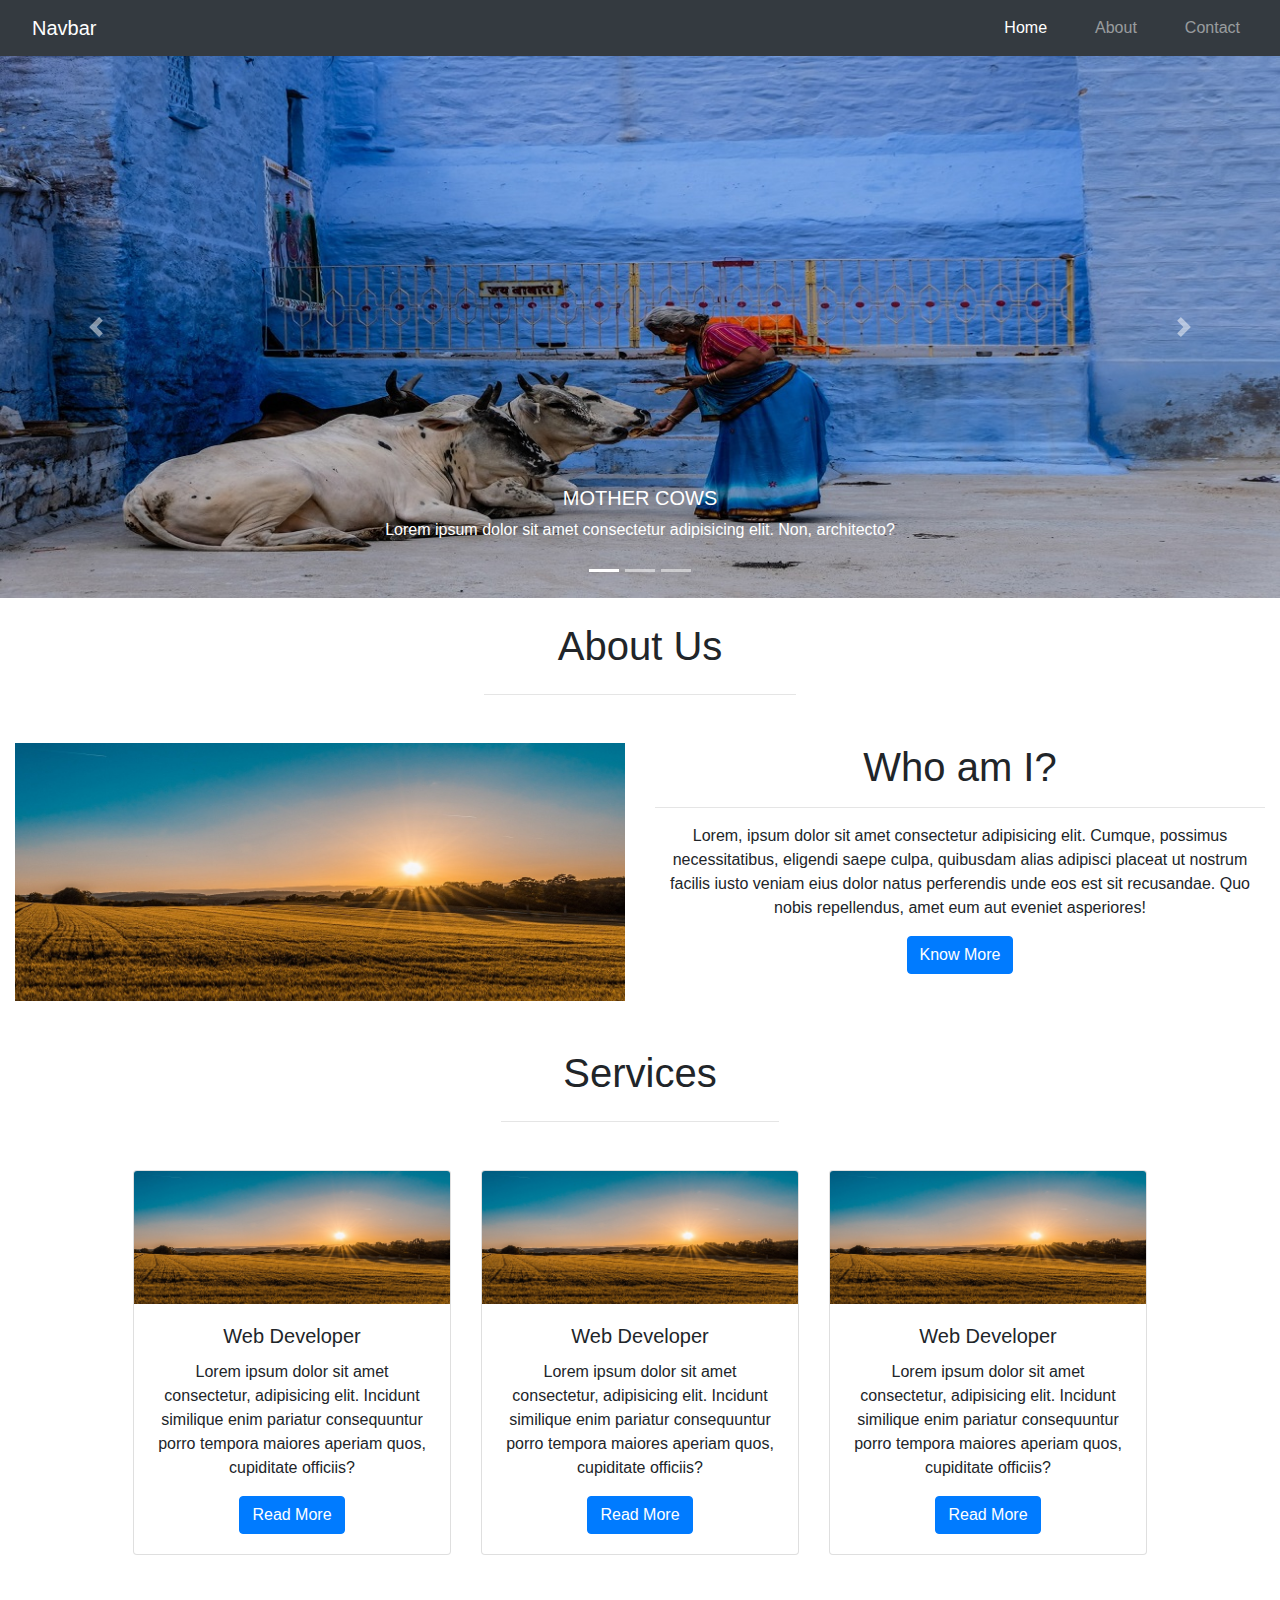
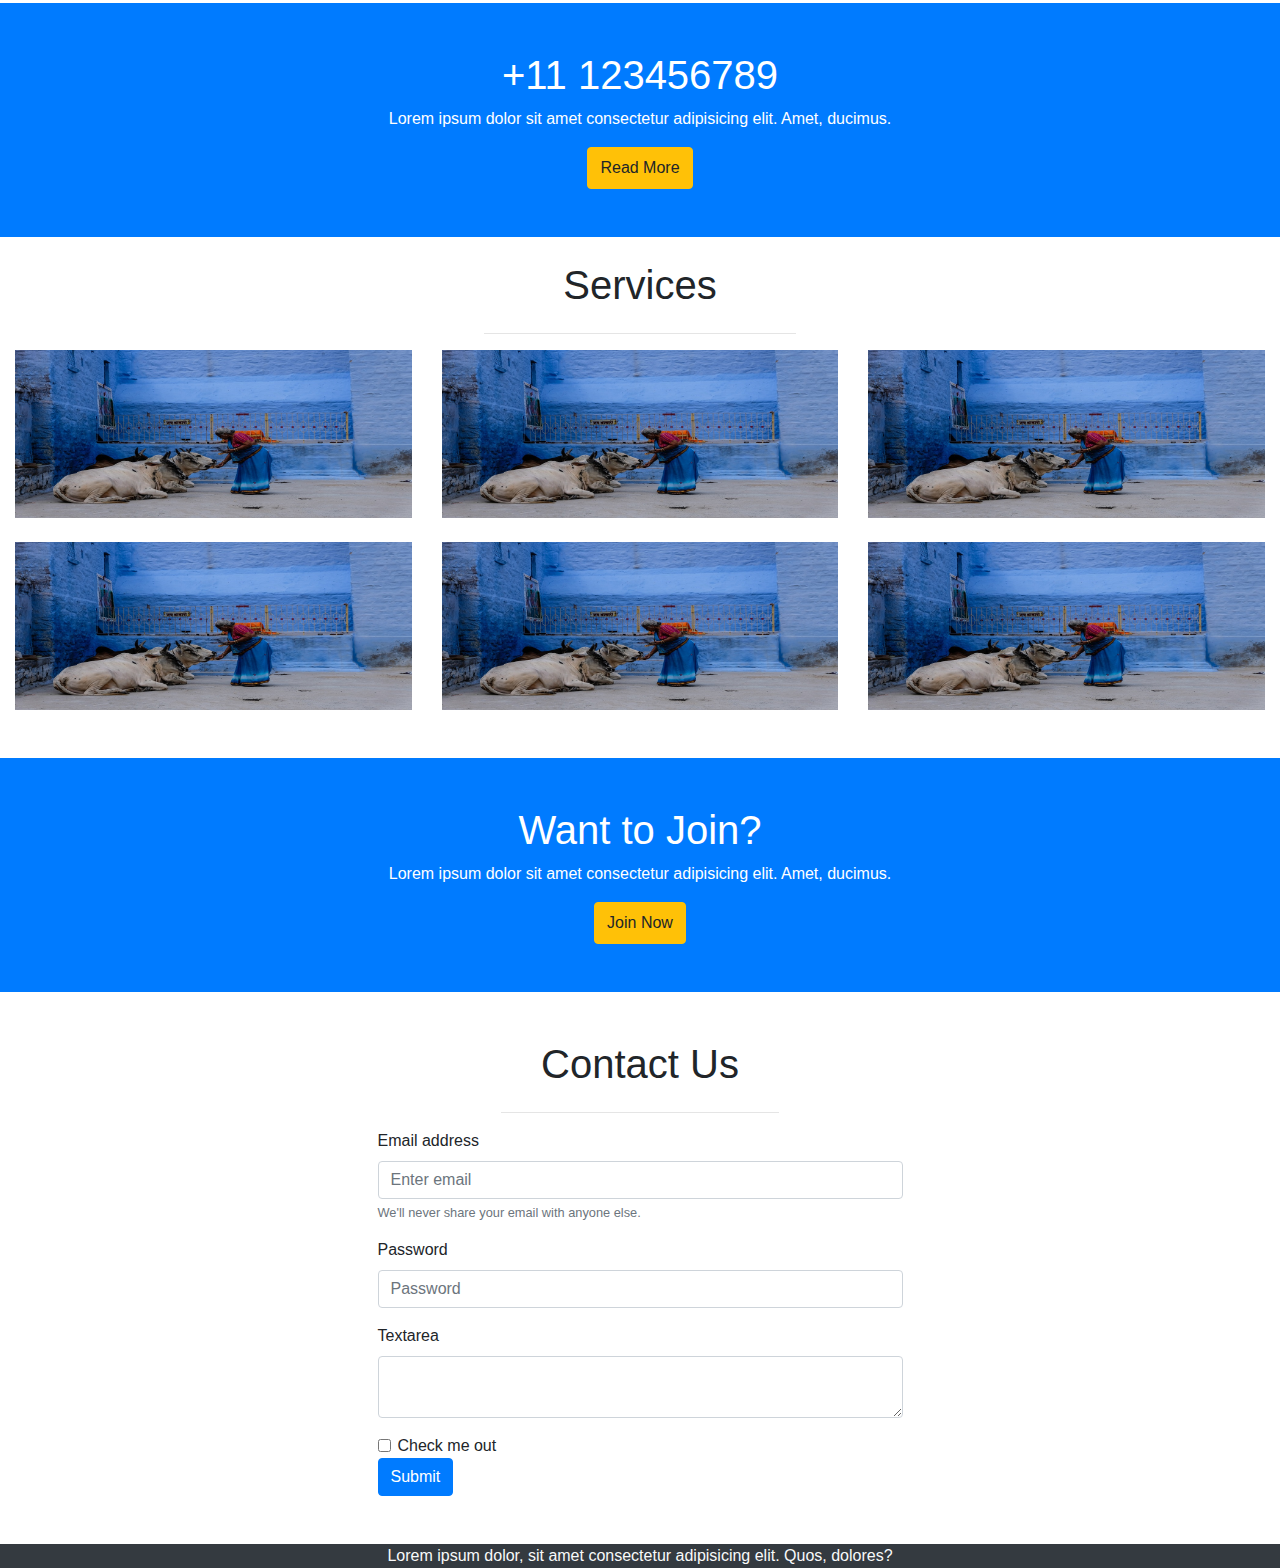
==== index.html @ 54015bba "First Commit" ====
<!DOCTYPE html>
<html lang="en">
<head>
    <meta charset="UTF-8">
    <meta http-equiv="X-UA-Compatible" content="IE=edge">
    <meta name="viewport" content="width=device-width, initial-scale=1.0">
    <title>The Beautiful INDIA</title>
    <link rel="stylesheet" href="css/style.css">
    <link href="css/bootstrap.min.css" rel="stylesheet">
    
</head>
<body>
    
    <nav class="navbar navbar-expand-lg navbar-dark bg-dark">
        <a class="navbar-brand ml-3" href="#">Navbar</a>
        <button class="navbar-toggler" type="button" data-toggle="collapse" data-target="#navbarSupportedContent" aria-controls="navbarSupportedContent" aria-expanded="false" aria-label="Toggle navigation">
          <span class="navbar-toggler-icon"></span>
        </button>
      
        <div class="collapse navbar-collapse" id="navbarSupportedContent">
          <ul class="navbar-nav ml-auto">
            <li class="nav-item active mx-3">
              <a class="nav-link" href="index.html">Home <span class="sr-only">(current)</span></a>
            </li>
            <li class="nav-item mx-3">
              <a class="nav-link" href="about.html">About</a>
            </li>
            
            <li class="nav-item mx-3">
              <a class="nav-link " href="#">Contact</a>
            </li>
          </ul>
          
        </div>
      </nav>


      <!-- Carousel -->


      <div id="carouselExampleIndicators" class="carousel slide" data-ride="carousel">
        <ol class="carousel-indicators">
          <li data-target="#carouselExampleIndicators" data-slide-to="0" class="active"></li>
          <li data-target="#carouselExampleIndicators" data-slide-to="1"></li>
          <li data-target="#carouselExampleIndicators" data-slide-to="2"></li>
        </ol>
        <div class="carousel-inner">
          <div class="carousel-item active">
            <img class="d-block w-100" src="images/monthaye-b1Ywo-ZKtTs-unsplash.jpg" alt="First slide">
            <div class="carousel-caption d-none d-md-block">
                <h5>MOTHER COWS</h5>
                <p>Lorem ipsum dolor sit amet consectetur adipisicing elit. Non, architecto?</p>
              </div>
        </div>
          <div class="carousel-item">
            <img class="d-block w-100" src="images/vivek-doshi-HWP2okTVyMk-unsplash.jpg" alt="Second slide">
            <div class="carousel-caption d-none d-md-block">
                <h5>PEACOCK</h5>
                <p>Lorem, ipsum dolor sit amet consectetur adipisicing elit. Rem, ab.</p>
              </div>
        </div>
          <div class="carousel-item">
            <img class="d-block w-100" src="images/federico-respini-sYffw0LNr7s-unsplash.jpg" alt="Third slide">  
            <div class="carousel-caption d-none d-md-block">
                <h5>Farms</h5>
                <p>Lorem ipsum dolor sit amet consectetur adipisicing elit. Cumque, velit?</p>
              </div>
        </div>
        </div>

        <a class="carousel-control-prev" href="#carouselExampleIndicators" role="button" data-slide="prev">
          <span class="carousel-control-prev-icon" aria-hidden="true"></span>
          <span class="sr-only">Previous</span>
        </a>
        <a class="carousel-control-next" href="#carouselExampleIndicators" role="button" data-slide="next">
          <span class="carousel-control-next-icon" aria-hidden="true"></span>
          <span class="sr-only">Next</span>
        </a>
      </div>


    <section>
        <div class="container-fluid">
            <h1 class="text-center text-capitalize my-4">About us</h1>
            <hr class="w-25 mx-auto">

            <div class="row my-5">
                <div class="col-lg-6 col-md-6 col-12">
                    <img src="images/federico-respini-sYffw0LNr7s-unsplash.jpg" class="img-fluid" alt="">
                </div>
                <div class="col-lg-6 col-md-6 col-12 text-center">
                    <h1>Who am I?</h1>
                    <hr>
                    <p>Lorem, ipsum dolor sit amet consectetur adipisicing elit. Cumque, possimus necessitatibus, eligendi saepe culpa, quibusdam alias adipisci placeat ut nostrum facilis iusto veniam eius dolor natus perferendis unde eos est sit recusandae. Quo nobis repellendus, amet eum aut eveniet asperiores!</p>
                    <button class="btn btn-primary">Know More</button>
                </div>
            </div>
        </div>
        
    </section>


    <section>
        <div class="container">
            <h1 class="text-center text-capitalize my-4">Services</h1>
            <hr class="w-25 mx-auto">

            <div class="row text-center justify-content-center px-5 my-5">
                <div class="col-lg-4 col-md-6 col-12 ">
                    <div class="card">
                        <img class="card-img-top" src="images/federico-respini-sYffw0LNr7s-unsplash.jpg" alt="Card image cap">
                        <div class="card-body">
                          <h5 class="card-title">Web Developer</h5>
                          <p class="card-text">Lorem ipsum dolor sit amet consectetur, adipisicing elit. Incidunt similique enim pariatur consequuntur porro tempora maiores aperiam quos, cupiditate officiis?</p>
                          <a href="#" class="btn btn-primary">Read More</a>
                        </div>
                    </div>
                </div>

                <div class="col-lg-4 col-md-6 col-12">
                    <div class="card" >
                        <img class="card-img-top" src="images/federico-respini-sYffw0LNr7s-unsplash.jpg" alt="Card image cap">
                        <div class="card-body">
                          <h5 class="card-title">Web Developer</h5>
                          <p class="card-text">Lorem ipsum dolor sit amet consectetur, adipisicing elit. Incidunt similique enim pariatur consequuntur porro tempora maiores aperiam quos, cupiditate officiis?</p>
                          <a href="#" class="btn btn-primary">Read More</a>
                        </div>
                    </div>
                </div>

                <div class="col-lg-4 col-md-6 col-12">
                    <div class="card">
                        <img class="card-img-top" src="images/federico-respini-sYffw0LNr7s-unsplash.jpg" alt="Card image cap">
                        <div class="card-body">
                          <h5 class="card-title">Web Developer</h5>
                          <p class="card-text">Lorem ipsum dolor sit amet consectetur, adipisicing elit. Incidunt similique enim pariatur consequuntur porro tempora maiores aperiam quos, cupiditate officiis?</p>
                          <a href="#" class="btn btn-primary">Read More</a>
                        </div>
                    </div>
                </div>
            </div>
        </div>
    </section>


    <section class="bg-primary ">
        <article class="py-5 text-center text-white">
            <h1>+11 123456789</h1>
            <p>Lorem ipsum dolor sit amet consectetur adipisicing elit. Amet, ducimus.</p>
            <button class="btn btn-warning py-2">Read More</button>
        </article>
    </section>


    <section>
        <div class="container-fluid">
            <h1 class="text-center text-capitalize my-4">Services</h1>
            <hr class="w-25 mx-auto">

            <div class="row mb-4">
                <div class="col-lg-4 col-md-2 col-12">
                    <img src="images/monthaye-b1Ywo-ZKtTs-unsplash.jpg" class="img-fluid" alt="">
                </div>
                <div class="col-lg-4 col-md-2 col-12">
                    <img src="images/monthaye-b1Ywo-ZKtTs-unsplash.jpg" class="img-fluid" alt="">
                </div>
                <div class="col-lg-4 col-md-2 col-12">
                    <img src="images/monthaye-b1Ywo-ZKtTs-unsplash.jpg" class="img-fluid" alt="">
                </div>
            </div>

            <div class="row mb-4">
                <div class="col-lg-4 col-md-2 col-12">
                    <img src="images/monthaye-b1Ywo-ZKtTs-unsplash.jpg" class="img-fluid" alt="">
                </div>
                <div class="col-lg-4 col-md-2 col-12">
                    <img src="images/monthaye-b1Ywo-ZKtTs-unsplash.jpg" class="img-fluid" alt="">
                </div>
                <div class="col-lg-4 col-md-2 col-12">
                    <img src="images/monthaye-b1Ywo-ZKtTs-unsplash.jpg" class="img-fluid" alt="">
                </div>
            </div>

        </div>
    </section>


    <section class="bg-primary my-5">
        <article class="py-5 text-center text-white">
            <h1>Want to Join?</h1>
            <p>Lorem ipsum dolor sit amet consectetur adipisicing elit. Amet, ducimus.</p>
            <button class="btn btn-warning py-2" data-toggle="modal" data-target="#exampleModalCenter">Join Now</button>
        </article>

        <div class="modal fade" id="exampleModalCenter" tabindex="-1" role="dialog" aria-labelledby="exampleModalCenterTitle" aria-hidden="true">
            <div class="modal-dialog modal-dialog-centered" role="document">
              <div class="modal-content">
                <div class="modal-header">
                  <h5 class="modal-title" id="exampleModalLongTitle">Signup/Login</h5>
                  <button type="button" class="close" data-dismiss="modal" aria-label="Close">
                    <span aria-hidden="true">&times;</span>
                  </button>
                </div>
                <div class="modal-body">
                    <form>
                        <div class="form-group">
                          <label for="exampleInputEmail1">Email address</label>
                          <input type="email" class="form-control" id="exampleInputEmail1" aria-describedby="emailHelp" placeholder="Enter email">
                          <small id="emailHelp" class="form-text text-muted">We'll never share your email with anyone else.</small>
                        </div>
                        <div class="form-group">
                          <label for="exampleInputPassword1">Password</label>
                          <input type="password" class="form-control" id="exampleInputPassword1" placeholder="Password">
                        </div>
                        <div class="form-check">
                          <input type="checkbox" class="form-check-input" id="exampleCheck1">
                          <label class="form-check-label" for="exampleCheck1">Check me out</label>
                        </div>
                        <button type="submit" class="btn btn-primary">Submit</button>
                      </form>
                </div>
                <div class="modal-footer">
                  <button type="button" class="btn btn-secondary" data-dismiss="modal">Close</button>
                  <button type="button" class="btn btn-primary">Save changes</button>
                </div>
              </div>
            </div>
          </div>
    </section>

    <section>
        <div class="container">
            
                <h1 class="text-center text-capitalize my-4">Contact Us</h1>
                <hr class="w-25 mx-auto">

                <div class="container w-50">
                    <form>
                        <div class="form-group">
                          <label for="exampleInputEmail1">Email address</label>
                          <input type="email" class="form-control" id="exampleInputEmail1" aria-describedby="emailHelp" placeholder="Enter email">
                          <small id="emailHelp" class="form-text text-muted">We'll never share your email with anyone else.</small>
                        </div>
                        <div class="form-group">
                          <label for="exampleInputPassword1">Password</label>
                          <input type="password" class="form-control" id="exampleInputPassword1" placeholder="Password">
                        </div>
                        
                        <div class="form-group">
                            <label for="">Textarea</label>
                            <Textarea class="form-control"></Textarea>
                        </div>
                        <div class="form-check">
                            <input type="checkbox" class="form-check-input" id="exampleCheck1">
                            <label class="form-check-label" for="exampleCheck1">Check me out</label>
                          </div>
                        <button type="submit" class="btn btn-primary">Submit</button>
                      </form>
                </div>
        </div>
    </section>

    <footer class="text-center bg-dark text-light mt-5">Lorem ipsum dolor, sit amet consectetur adipisicing elit. Quos, dolores?</footer>

      <script src="https://code.jquery.com/jquery-3.2.1.slim.min.js" integrity="sha384-KJ3o2DKtIkvYIK3UENzmM7KCkRr/rE9/Qpg6aAZGJwFDMVNA/GpGFF93hXpG5KkN" crossorigin="anonymous"></script>
      <script src="https://cdnjs.cloudflare.com/ajax/libs/popper.js/1.12.9/umd/popper.min.js" integrity="sha384-ApNbgh9B+Y1QKtv3Rn7W3mgPxhU9K/ScQsAP7hUibX39j7fakFPskvXusvfa0b4Q" crossorigin="anonymous"></script>
      <script src="https://maxcdn.bootstrapcdn.com/bootstrap/4.0.0/js/bootstrap.min.js" integrity="sha384-JZR6Spejh4U02d8jOt6vLEHfe/JQGiRRSQQxSfFWpi1MquVdAyjUar5+76PVCmYl" crossorigin="anonymous"></script>
    
</body>
</html>
---- css/style.css ----
*{
    margin: 0;
    padding:0;
}
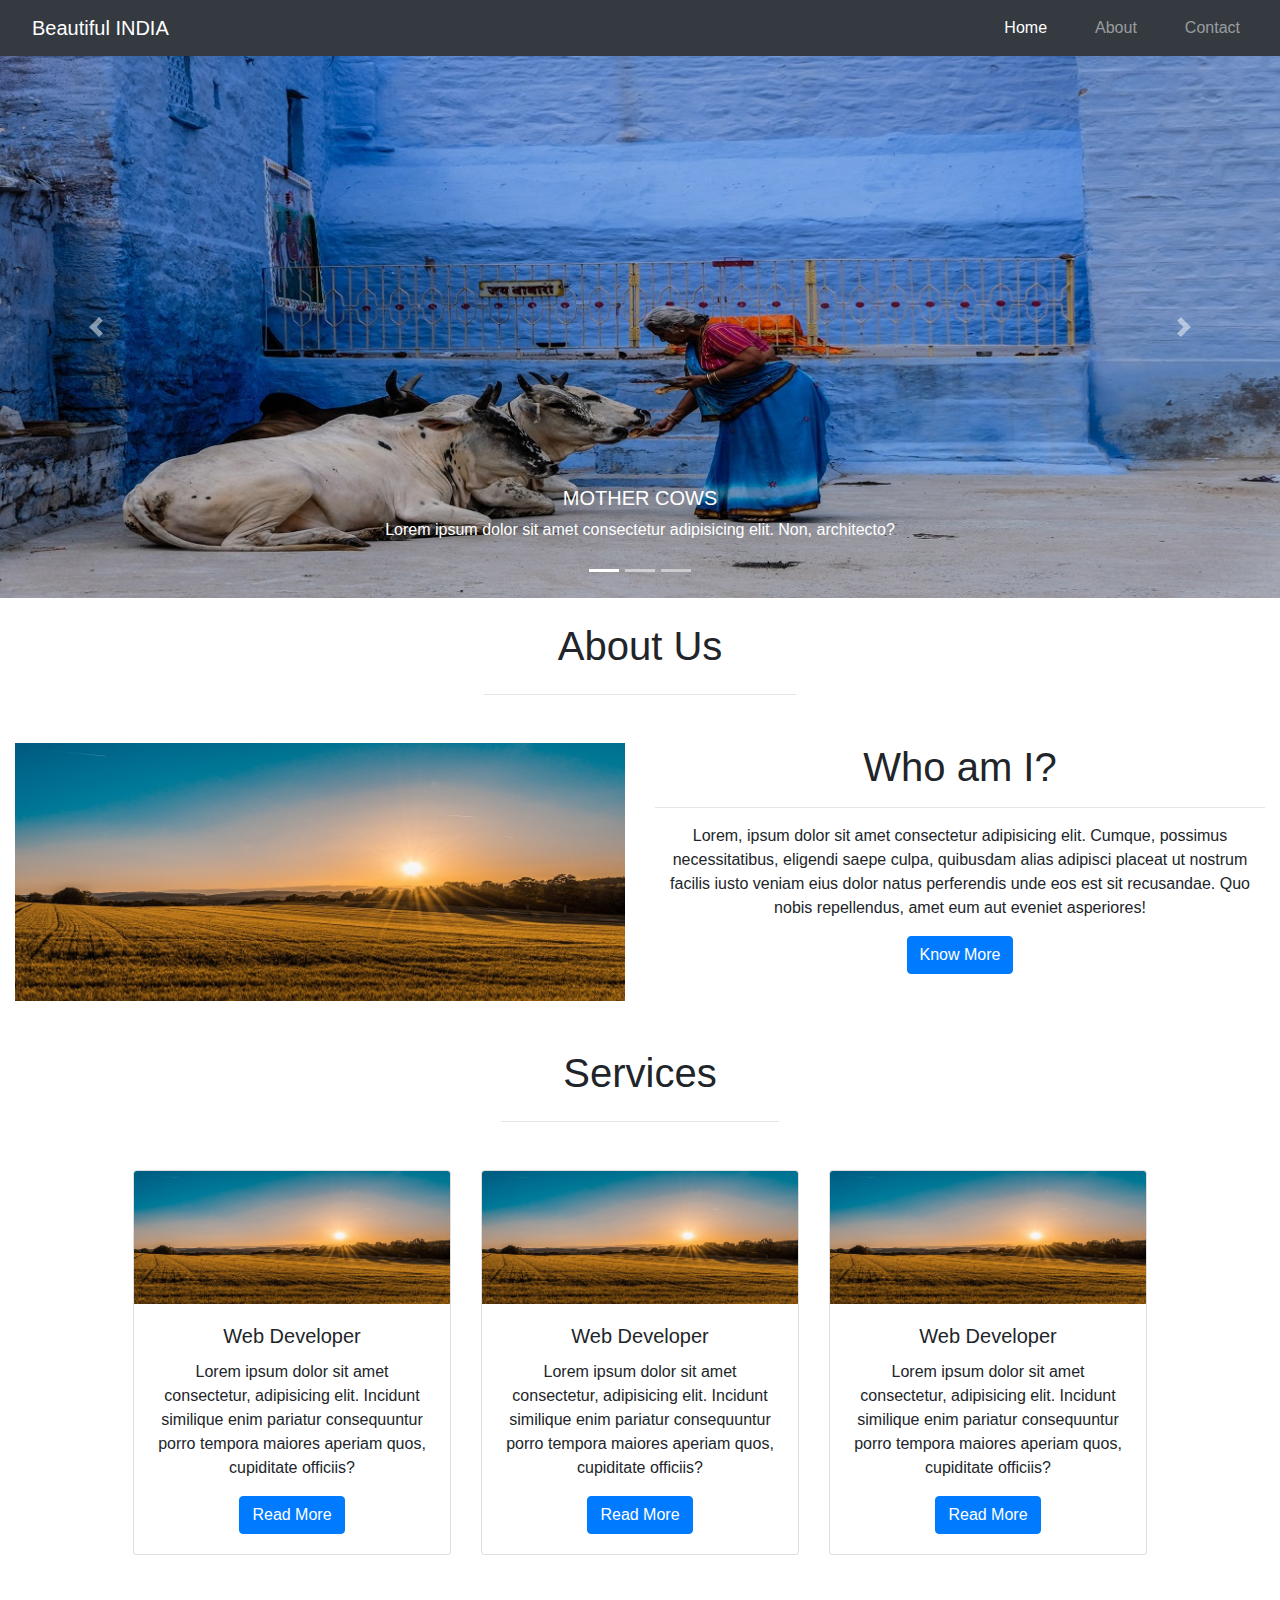
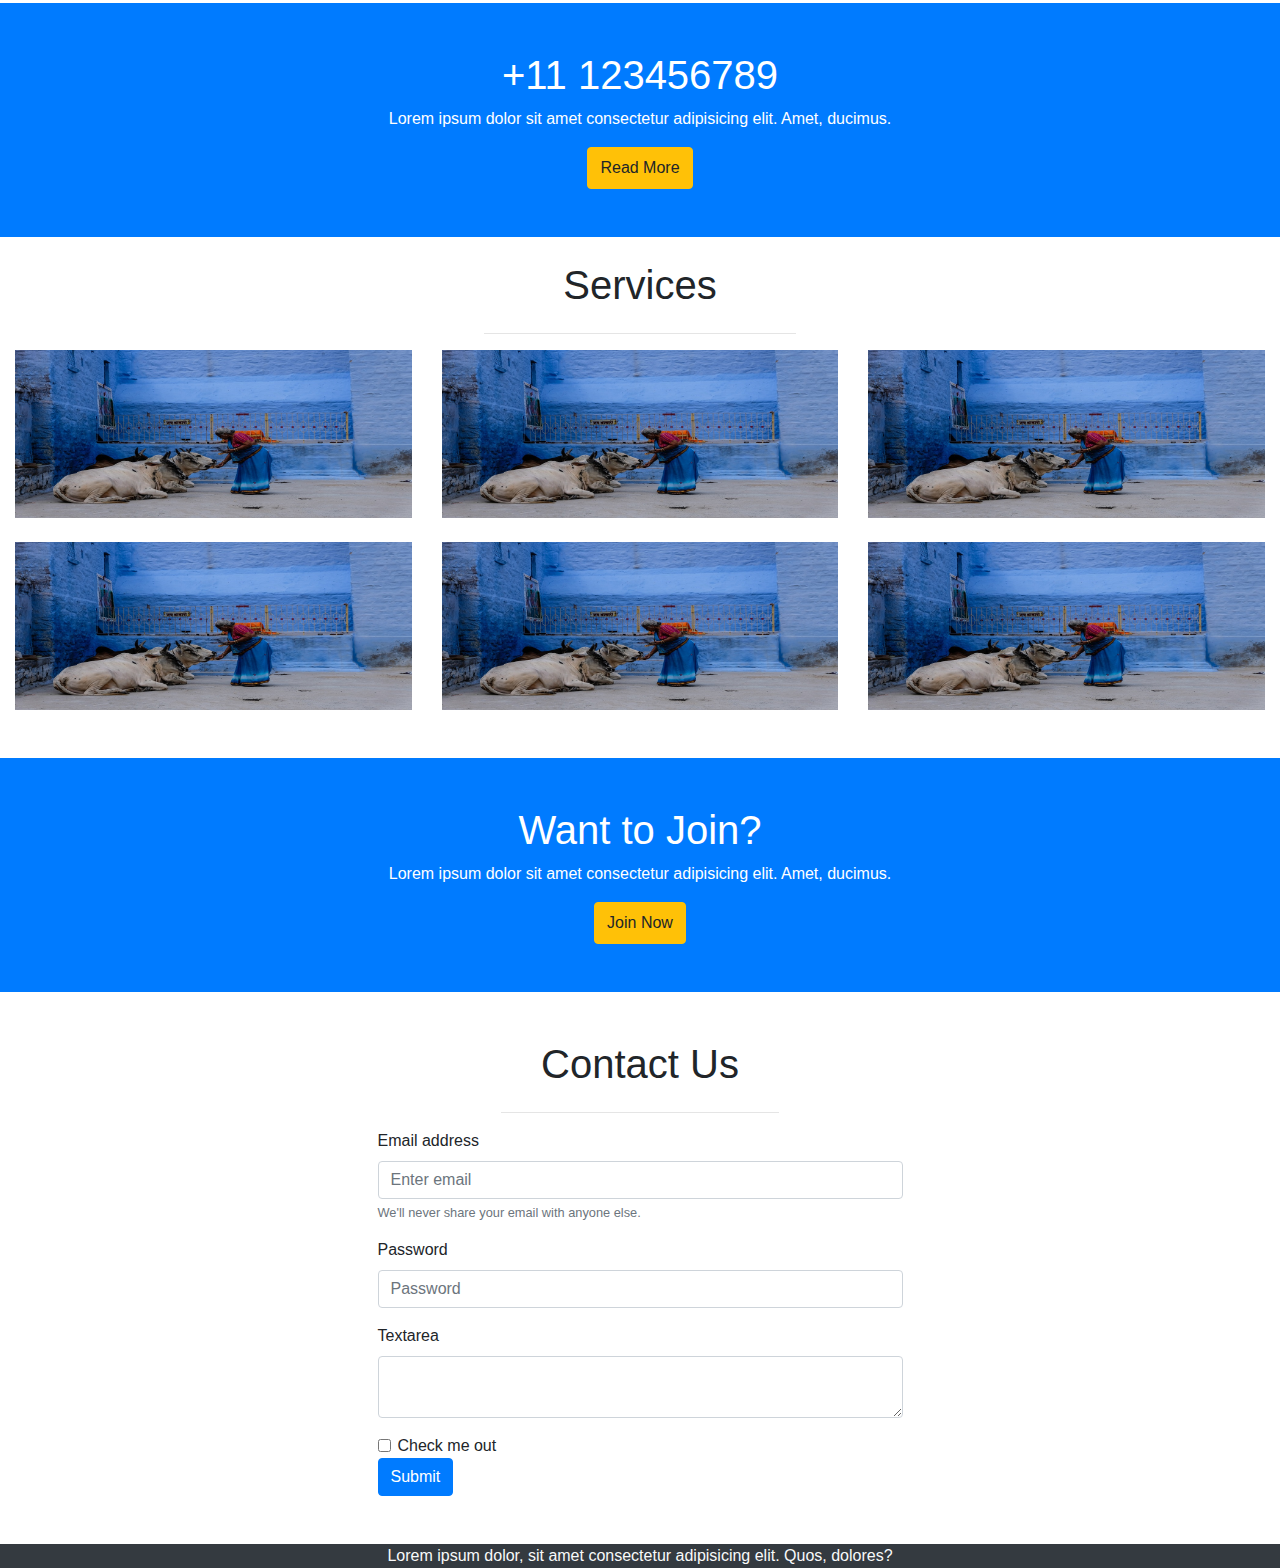
==== commit 55a61e17: "Changed title" ====
--- a/index.html
+++ b/index.html
@@ -12,7 +12,7 @@
 <body>
     
     <nav class="navbar navbar-expand-lg navbar-dark bg-dark">
-        <a class="navbar-brand ml-3" href="#">Navbar</a>
+        <a class="navbar-brand ml-3" href="#">Beautiful INDIA</a>
         <button class="navbar-toggler" type="button" data-toggle="collapse" data-target="#navbarSupportedContent" aria-controls="navbarSupportedContent" aria-expanded="false" aria-label="Toggle navigation">
           <span class="navbar-toggler-icon"></span>
         </button>
